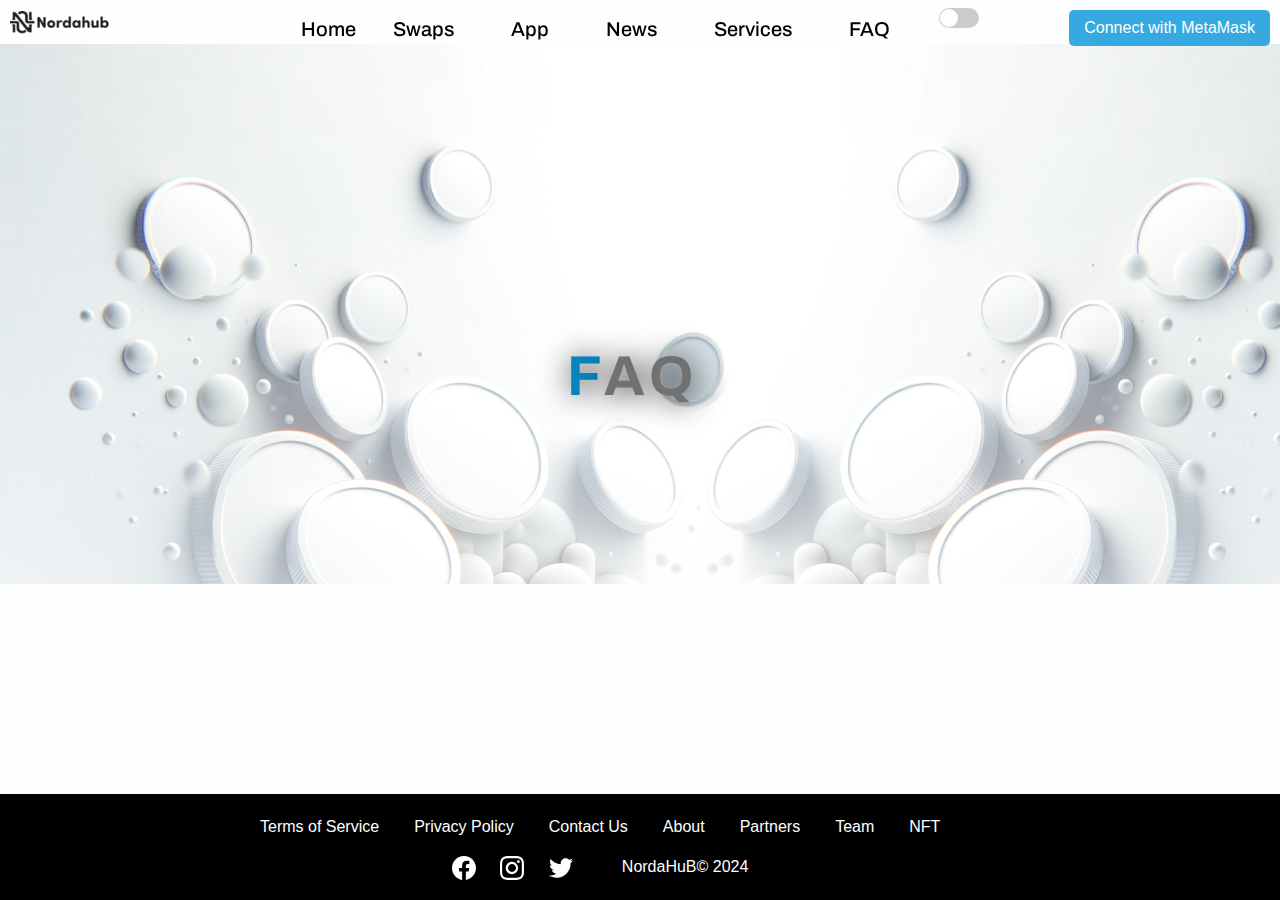
==== FAQ.html @ b65521ea "Add files via upload" ====
<!DOCTYPE html>
<html lang="la">

<head>
  <meta charset="utf-8">
  <meta name="viewport" content="width=device-width,initial-scale=1">
  <meta name="generator" content="RSD 5.0.3541">
  <title>Index</title>
  <link rel="stylesheet" href="css/foundation.min.css">
  <link rel="stylesheet" href="css/wireframe-theme.min.css">
  <script>document.createElement( "picture" );</script>
  <script class="picturefill" async="async" src="js/picturefill.min.js"></script>
  <link rel="stylesheet" href="css/main.css">
  <link rel="stylesheet" href="https://fonts.googleapis.com/css?family=Archivo:400,500,b%7CRoboto">
  <link rel="stylesheet" href="main.css">
  <script defer src="DRKM.js"></script>
</head>

<body class="no-js">  
  <div class="metamask-login">
        
    <div class="metamask-login-container">
      <button class="metamask-login-button" id="connectMetaMaskBtn">Connect with MetaMask</button>
    </div></div>

  <div class="container logo">
    <div class="logo">
      <a href="#" target="_blank"><img src="images\jobb_1.png" alt=""></a>
  </div></div>
  <div class="container responsive-menu">
    <div class="container title-bar" data-responsive-toggle="realeutatemenu"><span class="glyph font-icon-menu button" data-responsive-menu="nav-menu" data-toggle=""><i class="coffeecup-icons-menu7"></i></span></div>
    <div class="container top-bar" id="realeutatemenu">
        <ul class="list-container menu dropdown">
          <li class="list-item-container menuitem">
            <a class="link-text menu-link smooth-scroll" href="index.html">Home</a>
          </li>
          <li class="list-item-container menuitem">
            <a class="link-text menu-link smooth-scroll" href="swaps.html">Swaps</a>
          </li>
          <li class="list-item-container menuitem">
            <a class="link-text menu-link" href="app.html">App</a>
          </li>
          <li class="list-item-container menuitem">
            <a class="link-text menu-link smooth-scroll" href="News.html" title="">News</a>
          </li>
          <li class="list-item-container menuitem">
            <a class="link-text menu-link smooth-scroll" href="services.html">Services</a>
          <li class="list-item-container menuitem">
            <a class="link-text menu-link smooth-scroll" href="FAQ.html">FAQ</a>
          <li>
            <!-- Add a button to toggle dark mode -->
            <input type="checkbox" id="darkModeToggle" class="dark-mode-toggle">
            <label for="darkModeToggle" class="switch-label"></label>
          
          </ul>
      </div>
    </div>
  </div>
<div class="container header-region">
  <div class="container highlighted-heading">
    <div class="rule">
      <hr>
    </div>
    <h1 class="main-heading" id="book-heading"><span class="heading-text-1"><span class="heading-text-4"><span class="heading-text-4" id="heading-text-1"><span class="heading-text-2">F<span class="heading-text-5">AQ&nbsp;</span></span><div>

    </div>
  </div>
<div></div></div>








</div>
<footer>
  <div class="container footer-content">
    <div class="social-links">
    <div class="container privpol">
    <ul>
      <li><a href="#">Terms of Service</a></li>
      <li><a href="#">Privacy Policy</a></li>
      <li><a href="#">Contact Us</a></li>
      <li><a href="">About</a></li>
      <li><a href="">Partners</a></li>
      <li><a href="">Team</a></li>
      <li><a href="">NFT</a></li>
    </ul>
    </div>
  <div class="container footer-copyright">
    <div class="footer-copyright-text">
      <a href="#" target="_blank"><img src="images\social-facebook-icon.svg" alt=""></a>
      <a href="#" target="_blank"><img src="images\social-instagram-icon.svg" alt=""></a>
      <a href="#" target="_blank"><img src="images/social-twitter-icon.svg" alt=""></a>
      <a href="#" target="_blank"><img src="telegram-icon.png" alt=""></a>
      <span>NordaHuB</span><span class="no-wrap">© 2024</span>
    </div></div>
</footer>

</body>
</html>

<script src="js/jquery.min.js"></script>
<script src="js/outofview.js"></script>
<script src="js/what-input.min.js"></script>
<script src="js/foundation.min.js"></script>
<script>$(document).foundation();</script>
<script src="https://cdn.jsdelivr.net/npm/web3@1.3.6/dist/web3.min.js"></script>
<script>
$(function() {
  $('a[href*="#"]:not([href="#"])').click(function() {
      if (location.pathname.replace(/^\//,'') == this.pathname.replace(/^\//,'') && location.hostname == this.hostname) {
          var target = $(this.hash);
          target = target.length ? target : $('[name=' + this.hash.slice(1) +']');
          if (target.length) {
              $('html,body').animate({
                  scrollTop: target.offset().top
              }, 1000);
              return false;
          }
      }
  });
});
</script>
</body>

</html>
---- css/wireframe-theme.min.css ----
blockquote,body,button,dd,div,dl,dt,form,h1,h2,h3,h4,h5,h6,input,li,ol,p,pre,select,td,textarea,th,ul{font-family:'Helvetica Neue',Helvetica,Arial,sans-serif}body{border:none;max-width:none;margin:0 auto;position:relative;min-height:100vh}.row{border:none}.container,.container-fluid,.form-container,.link-container,.subgrid,[class*=callout]{min-width:10px}.link-container,label.label-container{display:block}li.list-item-link{width:auto;max-width:none;min-width:0;min-height:0;background-color:transparent}.responsive-picture{width:100%;overflow:hidden;max-width:200px;display:block}.responsive-picture picture{max-width:none;display:block;line-height:0}.responsive-picture img{width:100%;height:100%}.placeholder-hero{background-color:lightgrey;text-align:left;padding:10px 0 10px 20px}h1.hero-header{color:#464646}p.hero-tagline{color:#646464;font-style:normal;padding:0}.social-media{display:block}.social-media *{font-family:coffeecup-font-icons!important;color:#444;background-color:transparent}.social-media li{display:inline;padding:2px}.social-element{display:inline-block;text-align:center}.social-element a.social-label{text-align:center;font-family:Georgia,Times,'Times New Roman',serif;display:block}a.social-image{background-color:#525252;border-radius:3px;max-width:32px;display:inline-block}a.social-image img{margin:0 auto;display:block;width:100%;height:100%}span.text-element{display:block;line-height:1.2;font-size:.875em}a.glyph,span.glyph{display:block;text-decoration:none}a.glyph i,span.glyph i{line-height:1}.image-for-button{height:auto;overflow:hidden;width:100%;max-width:24px;display:inline-block;vertical-align:inherit}.image-for-button picture{max-width:none;height:auto;display:block;line-height:0}.image-for-button img{width:100%;height:100%}button.button-glyph,button.button-image{font-family:'Helvetica Neue',Helvetica,Arial,sans-serif}a.glyph-for-button,span.glyph-for-button{font-size:22px;text-decoration:none}a.glyph-for-button i,span.glyph-for-button i{line-height:1}a[class*=link-button] .image-for-button{vertical-align:middle}button[data-coffeebuilder-button][data-disabled]{opacity:.25;cursor:not-allowed}.responsive-video{position:relative;padding-bottom:56.25%;height:0;overflow:hidden;max-width:100%}.responsive-video.square{padding-bottom:120%;max-width:initial}.responsive-video embed,.responsive-video iframe,.responsive-video object{position:absolute;top:0;left:0;width:100%;height:100%}video{width:50%;background-color:#000}audio{display:inline-block;-webkit-box-sizing:border-box;box-sizing:border-box;background-color:transparent;padding:0 20px 30px;height:95px;width:50%;margin:10px}.responsive-map{position:relative;overflow:hidden;max-width:100%;width:100%;height:350px;min-height:50px;background-color:#dcdcdc}.responsive-map embed,.responsive-map iframe,.responsive-map object{position:absolute;top:0;left:0;width:100%;height:100%}a{-webkit-transition-delay:0s;transition-delay:0s;-webkit-transition-timing-function:ease;transition-timing-function:ease;-webkit-transition-duration:0s;transition-duration:0s;-webkit-transition-property:all;transition-property:all}a.link-image-1-1,a.link-image-1-2,a.link-image-2-1,a.link-image-3-2,a.link-image-4-3{display:block;max-width:200px}a.link-image-1-1 img,a.link-image-1-2 img,a.link-image-2-1 img,a.link-image-3-2 img,a.link-image-4-3 img{max-width:200px;width:100%;height:100%}.rule{padding:5px 0;width:100%;margin:7px 0}.rule hr{margin:0;padding:0;border:none;border-top:1px solid #ddd;width:100%;max-width:none}code{font-family:Consolas,monaco,monospace}form.paypal-button,form.paypal-image{display:inline-block;padding:0;overflow:hidden}form.paypal-button button{padding:.85em 1em;color:inherit;cursor:inherit;display:block;margin:0;width:100%;height:100%}form.paypal-image input[type=image]{width:100%;margin:0}.bg-full-screen-container{position:fixed;top:0;right:0;bottom:0;left:0;z-index:-100;overflow:hidden}video.full-screen-video{position:absolute;top:0;right:0;bottom:0;left:0;z-index:-100;width:100%;height:100%;background-color:transparent;object-fit:cover}.bg-content-size-container{position:relative;display:block;overflow:hidden;margin:0;min-height:100px;width:100%}video.content-size-video{position:absolute;top:0;right:0;bottom:0;left:0;z-index:-1;width:100%;height:100%;background-color:transparent;object-fit:cover}.button.dropdown{border-top-style:none;border-top-color:inherit}.button.dropdown::after{border-color:transparent;border-top-color:inherit}.button.dropdown.hollow.alert::after,.button.dropdown.hollow.primary::after,.button.dropdown.hollow.secondary::after,.button.dropdown.hollow.success::after,.button.dropdown.hollow.warning::after,.button.dropdown.hollow::after{border-top-color:inherit}.accordion-menu .is-accordion-submenu-parent:not(.has-submenu-toggle)>a::after,.submenu-toggle::after{border-color:transparent;border-top-color:inherit}.drilldown .is-drilldown-submenu-parent>a::after,.drilldown.align-left .is-drilldown-submenu-parent>a::after{border-color:transparent;border-left-color:inherit}.drilldown .js-drilldown-back>a::before,.drilldown.align-right .is-drilldown-submenu-parent>a::after{border-color:transparent;border-right-color:inherit}.dropdown.menu>li.is-dropdown-submenu-parent>a::after{border-color:transparent;border-top-color:inherit}.dropdown.menu.vertical>li.opens-left>a::after{border-color:transparent;border-right-color:inherit}.dropdown.menu.vertical>li.opens-right>a::after{border-color:transparent;border-left-color:inherit}.dropdown.menu.medium-horizontal>li.is-dropdown-submenu-parent>a::after{border-color:transparent;border-top-color:inherit}.dropdown.menu.medium-vertical>li.opens-left>a::after{border-color:transparent;border-right-color:inherit}.dropdown.menu.medium-vertical>li.opens-right>a::after{border-color:transparent;border-left-color:inherit}.dropdown.menu.large-horizontal>li.is-dropdown-submenu-parent>a::after{border-color:transparent;border-top-color:inherit}.dropdown.menu.large-vertical>li.opens-left>a::after{border-color:transparent;border-right-color:inherit}.dropdown.menu.large-vertical>li.opens-right>a::after{border-color:transparent;border-left-color:inherit}.is-dropdown-submenu .is-dropdown-submenu-parent.opens-left>a::after{border-color:transparent;border-right-color:inherit}.is-dropdown-submenu .is-dropdown-submenu-parent.opens-right>a::after{border-color:transparent;border-left-color:inherit}.tooltip.bottom::before{border-color:transparent;border-bottom-color:inherit}.tooltip.top::before{border-color:transparent;border-top-color:inherit}.tooltip.left::before{border-color:transparent;border-left-color:inherit}.tooltip.right::before{border-color:transparent;border-right-color:inherit}textarea{resize:none}input[type=range]{display:block;width:100%;margin:0 0 1rem;height:2.4375rem}.label-container span.text-element{display:inline-block;font-size:1em}.container.sd-four-cols,.container.sd-three-cols,.container.sd-two-cols{display:grid;max-width:75rem;padding-right:.625rem;padding-left:.625rem;margin-right:auto;margin-left:auto}@media screen and (min-width:40rem){.container.sd-four-cols,.container.sd-three-cols,.container.sd-two-cols{padding-right:.9375rem;padding-left:.9375rem;grid-column-gap:1.875rem}.container.sd-two-cols{grid-template-columns:1fr 1fr}.container.sd-three-cols{grid-template-columns:1fr 1fr 1fr}.container.sd-four-cols{grid-template-columns:1fr 1fr;grid-template-rows:auto auto}}@media screen and (min-width:64rem){.container.sd-four-cols{grid-template-columns:1fr 1fr 1fr 1fr}}
---- css/main.css ----
/* Text Elements */

h1 {
  color: #000;
  text-align: center;
  font-weight: 700;
  font-family: 'Archivo', sans-serif;
}

h1.main-heading {
  color: #ffc680;
  text-transform: uppercase;
  text-shadow: #151515 2px 2px 30px;
  letter-spacing: 5px;
  font-variant: normal;
  font-size: 2.5rem;
}

h1#book-heading {
  font-size: 8vw;
}

h1 span.heading-text-1 {
  color: #070707e7;
}

h1 span.heading-text-2 {
  color: #0584be;
}

h1 span.heading-text-4 {
  color: #00c3ff;
}

h1 span.heading-text-5 {
  color: #727171;
  border: #000;
  border-radius: 35px;
}


h1 span.heading-text-7 {
  color: #eaeaea;
}

h1 span.heading-text-8 {
  color: #00c3ff;
}

h2.info-title {
  color: #000000;
  text-align: center;
  font-weight: 7000;
  font-size: 30px;
  font-family: 'Archivo', sans-serif;
  
}

h2.offer-heading {
  color: #eaeaea;
  text-align: center;
  font-weight: 700;
  font-size: 36px;
  font-family: 'Archivo', sans-serif;
}

.heading-text-7 {
  display: inline-block;
  text-align: center;
  font-weight: 900;
  font-size: 45px;
  margin: 0;
  padding: 0;
  color: var(--text-color);
  --text-color: #000000; /* Default text color */
  font-family: 'Archivo', sans-serif;
}

h2.info-title.quote-heading {
  padding-top: 3rem;
  padding-bottom: 3rem;
}

h2 span.heading-text-3 {
  color: #000000;
  font-weight: 700;
  font-family: 'Archivo', sans-serif;
  max-width: 650px;
  
}
h2 span.headunderinfo {
  margin-right: auto;
  text-align: middle;
  margin-left: auto;
  align-items: center;
  font-weight: 700;
  max-width: 650px;
  color: #000000;
  font-size: 16px;
  
}
h2 span.heading-text-6 {
  color: #000000;
  font-size:  26px;
  font-weight: 600px;
}

h2.payment-heading {
  text-align: center;
  font-family: 'Archivo', sans-serif;
}

h2 span.heading-text-9 {
  color: #000000;
}

h2 span.heading-text-10 {
  color: #00c3ff;
}

h2 span.heading-text-1337 {
  color: #000000;
  font-size: 32px;
  font-weight: 700;
}


h4.benefit-type {
  padding-bottom: .3125rem;
  color: #000000;
  text-align: center;
  font-weight: 300;
  font-variant: normal;
  font-size: 26px;
  font-family: 'Archivo', sans-serif;
}


h4 {
  font-size: 25px;
}

h5 {
  color: #fff;
  text-align: center;
  font-family: 'Roboto', sans-serif;
}

h5.citation {
  color: #3cd397;
  text-align: center;
  font-size: 1.25rem;
  font-family: 'Archivo', sans-serif;
}

p.paragraph {
  color: #adadad;
  text-align: center;
  font-weight: 700px;
  font-size: 20px;
  font-family: 'Archivo', sans-serif;
}

p.paragraph.benefit-paragraph {
  color: #adadad;
  font-size: 1.58rem;
}

p.paragraph.dark-parargraph {
  margin-bottom: 1.25rem;
  color: #575757;
}

p.paragraph.intro-highlighted-paragraph {
  margin-top: 1rem;
  margin-bottom: 0;
  padding-bottom: 0;
  color: #000000;
}

p.paragraph.services-paragraph {
  margin-right: auto;
  margin-left: auto;
  max-width: 800px;
  color: #000000;
}

p.paragraph.payment-p {
  max-width: 1200px;
  color: #67686c;
}

span.text-element.quote {
  padding-top: .3125rem;
  color: #3cd397;
  text-align: center;
  font-weight: 700;
  font-size: 2.065rem;
  font-family: Garamond, Baskerville, 'Baskerville Old Face', 'Hoefler Text', 'Times New Roman', serif;
}

a.link-text.menu-link {
  color: #000000;
  font-weight: 500;
  font-size: 20px;
  font-family: 'Archivo', sans-serif;
  margin-right: 5px;
  
}

a.link-text.text-link {
  display: block;
  margin-right: auto;
  margin-left: auto;
  color: #3cd397;
  text-align: center;
  font-weight: 300;
  font-family: 'Archivo', sans-serif;
}

a.link-text.text-link-1 {
  color: #eaeaea;
  font-family: 'Archivo', sans-serif;
  align-items:  left;
}

a.link-text.menu-link:hover {
  color: #086cca;
  font-size: 20px;
}


.logo {
  max-width: 100px; /* Adjust the maximum width of your logo */
}

/* Interaction Elements */

a.link-button.appointment-button {
  display: block;
  margin-top: 20px;
  margin-right: auto;
  margin-left: auto;
  padding: 15px;
  max-width: 250px;
  border: .0625rem solid #000000;
  border-radius: 5px;
  background-color: #007bff;
  color: #fff;
  text-align: center;
  font-weight: 700;
  font-size: 17px;
}

a.link-button {
  font-family: 'Archivo', sans-serif;
}
a.link-button.hero-button1 {
  display: block;
  margin-top: 20px;
  margin-right: auto;
  margin-left: auto;
  padding: 16px;
  max-width: 250px;
  width: 100%;
  border: 0 solid #0584be;
  border-radius: 5px;
  background-color: #0584be;
  color: #fff;
  text-align: center;
  text-transform: uppercase;
  letter-spacing: 1px;
  font-weight: 700;
  font-size: 16px;
}

a.link-button.hero-button {
  display: block;
  margin-top: 20px;
  margin-right: auto;
  margin-left: auto;
  padding: 16px;
  max-width: 250px;
  width: 100%;
  border: 0 solid #0584be;
  border-radius: 5px;
  background-color: #0584be;
  color: #fff;
  text-align: center;
  text-transform: uppercase;
  letter-spacing: 1px;
  font-weight: 700;
  font-size: 16px;
}

a.link-button.appointment-button:hover {
  border-color: #000000;
  background-color: #000000;
}

a.link-button.hero-button:hover {
  border-color: #000000;
  background-color: #000000;
}
a.link-button.hero-button1:hover {
  border-color: #000000;
  background-color: #000000;
}
/* Layout Elements */

body.dark-body {
  background-color: #151515;
}

.container.title-bar {
  display: block;
  margin-right: auto;
  margin-left: auto;
  background-color: transparent;
}

.container#realeutatemenu {
  display: none;
}

.container.top-bar-left {
  float: left;

  -webkit-box-flex: 1;
  -webkit-flex: auto;
     -moz-box-flex: 1;
      -ms-flex: auto;
          flex: auto;
}

.container.responsive-menu {
  position: fixed;
  top: 0;
  right: 0;
  left: 0;
  display: -webkit-box;
  display: -webkit-flex;
  display:    -moz-box;
  display: -ms-flexbox;
  display:         flex;
  -webkit-flex-direction: column;
      -ms-flex-direction: column;
          flex-direction: column;
  -ms-flex-pack: end;
  -ms-flex-align: end;
  background: transparent;

  -webkit-box-orient: vertical;
  -webkit-box-direction: normal;
     -moz-box-orient: vertical;
     -moz-box-direction: normal;
  -webkit-box-pack: end;
  -webkit-justify-content: flex-end;
     -moz-box-pack: end;
          justify-content: flex-end;
  -webkit-box-align: end;
  -webkit-align-items: flex-end;
     -moz-box-align: end;
          align-items: flex-end;
}

.container.top-bar {
  margin-right: auto;
  margin-left: auto;
  background-color: transparent;
}

.container.hidden-column {
  display: none;
  margin-top: 1.25rem;
  padding-top: 1.25rem;
  padding-bottom: 1.25rem;
  border-radius: 10px;
  background-color: #fff;
}

.container.discount-container {
  margin-right: auto;
  margin-left: auto;
  padding: 50px 20px 50px 30px;
  max-width: 800px;
  background-color: rgba(2, 2, 2, .66);
}

.container.FNX {
  display: -webkit-box;
  display: -webkit-flex;
  display:    -moz-box;
  display: -ms-flexbox;
  display:         flex;
  -webkit-flex-direction: column;
      -ms-flex-direction: column;
          flex-direction: column;
  -ms-flex-pack: center;
  -ms-flex-align: stretch;
  min-height: 80vh;
  background-color: #000;
  background-image: -webkit-linear-gradient(bottom, rgba(21, 21, 21, 1) 0%, rgba(29, 30, 33, 0) 100%), url('../images/FNX.jpg');
  background-image:    -moz-linear-gradient(bottom, rgba(21, 21, 21, 1) 0%, rgba(29, 30, 33, 0) 100%), url('../images/FNX.jpg');
  background-image:      -o-linear-gradient(bottom, rgba(21, 21, 21, 1) 0%, rgba(29, 30, 33, 0) 100%), url('../images/FNX.jpg');
  background-image:         linear-gradient(0deg, rgba(21, 21, 21, 1) 0%, rgba(29, 30, 33, 0) 100%), url('../images/FNX.jpg');
  background-attachment: scroll, fixed;
  background-position: left top, center center;
  background-clip: border-box, border-box;
  background-origin: padding-box, padding-box;
  background-size: auto auto, cover;
  background-repeat: no-repeat, no-repeat;

  background-blend-mode: normal, normal;
  -webkit-box-orient: vertical;
  -webkit-box-direction: normal;
     -moz-box-orient: vertical;
     -moz-box-direction: normal;
  -webkit-box-align: stretch;
  -webkit-align-items: stretch;
     -moz-box-align: stretch;
          align-items: stretch;
  -webkit-box-pack: center;
  -webkit-justify-content: center;
     -moz-box-pack: center;
          justify-content: center;
}
.container.header-region {
  display: -webkit-box;
  display: -webkit-flex;
  display:    -moz-box;
  display: -ms-flexbox;
  display:         flex;
  -webkit-flex-direction: column;
      -ms-flex-direction: column;
          flex-direction: column;
  -ms-flex-pack: center;
  -ms-flex-align: stretch;
  min-height: 60vh;
  max-height: 60vh;
  background-color: #ffffff;
  background-image: -webkit-linear-gradient(bottom, rgb(255, 255, 255) 0%, rgba(29, 30, 33, 0) 100%), url('../images/Backkghround.jpg');
  background-image:    -moz-linear-gradient(bottom, rgb(255, 255, 255) 0%, rgba(29, 30, 33, 0) 100%), url('../images/Backkghround.jpg');
  background-image:      -o-linear-gradient(bottom, rgb(255, 255, 255) 0%, rgba(29, 30, 33, 0) 100%), url('../images/Backkghround.jpg');
  background-image:         linear-gradient(0deg, rgb(255, 255, 255) 0%, rgba(29, 30, 33, 0) 100%), url('../images/Backkghround.jpg');
  background-attachment: fixed;
  background-position: left top, center center;
  background-clip: border-box, border-box;
  background-origin: padding-box, padding-box;
  background-size: auto auto, cover;
  background-repeat: no-repeat, no-repeat;
}

.container.book-offer {
  padding-top: 90px;
  padding-bottom: 90px;
  max-width: none;
  background-color: #ffffff;
  background-image: url('');
  background-attachment: scroll;
  background-position: center center;
  background-clip: border-box;
  background-origin: padding-box;
  background-size: cover;
  background-repeat: no-repeat;
  opacity: .98;
  border-bottom: 2px solid #ccc;
  background-blend-mode: normal;
}

.container.info {
  margin-top: -20px;
  margin-bottom: 120px;
}

.container.secondary {
  margin: 90px auto;
}

.container.spotlight {

  display: -webkit-box;
  display: -webkit-flex;
  display:    -moz-box;
  display: -ms-flexbox;
  display:         flex;
  -webkit-flex-direction: row;
      -ms-flex-direction: row;
          flex-direction: row;
  -ms-flex-pack: center;
  -ms-flex-align: center;
  margin-bottom: 0px;

  -webkit-box-orient: horizontal;
  -webkit-box-direction: normal;
     -moz-box-orient: horizontal;
     -moz-box-direction: normal;
  -webkit-flex-wrap: wrap;
      -ms-flex-wrap: wrap;
          flex-wrap: wrap;
  -webkit-box-pack: center;
  -webkit-justify-content: center;
     -moz-box-pack: center;
          justify-content: center;
  -webkit-box-align: center;
  -webkit-align-items: center;
     -moz-box-align: center;
          align-items: center;
}

.container.spot {
  margin: 20px auto;
  padding-right: 0;
  padding-left: 0;
  width: 90%;
}

.container.blog {
  border-bottom: 2px solid #ccc;
  display: -webkit-box;
  display: -webkit-flex;
  display:    -moz-box;
  display: -ms-flexbox;
  display:         flex;
  -webkit-flex-direction: column;
      -ms-flex-direction: column;
          flex-direction: column;
  -ms-flex-align: center;
  padding-top: 30px;
  padding-bottom: 40px;
  background-color: transparent;

  -webkit-box-orient: vertical;
  -webkit-box-direction: normal;
     -moz-box-orient: vertical;
     -moz-box-direction: normal;
  -webkit-box-align: center;
  -webkit-align-items: center;
     -moz-box-align: center;
          align-items: center;
          
}


.container.quotes-section {
  margin-top: 0x;
  margin-bottom: 0px;
}

.container.quote-cards-holder {
  display: -webkit-box;
  display: -webkit-flex;
  display:    -moz-box;
  display: -ms-flexbox;
  display:         flex;
  -webkit-flex-direction: column;
      -ms-flex-direction: column;
          flex-direction: column;
  -ms-flex-align: center;
  margin-bottom: 20px;

  -webkit-box-orient: vertical;
  -webkit-box-direction: normal;
     -moz-box-orient: vertical;
     -moz-box-direction: normal;
  -webkit-box-align: center;
  -webkit-align-items: center;
     -moz-box-align: center;
          align-items: center;
}

.container.quote-card {
  margin: 20px 16px;
  padding: 10px 20px 0;
  max-width: 400px;
  border-radius: 5px;
  background-color: #e9e9e9;
  box-shadow: rgba(0, 0, 0, .5) 5px 5px 10px 0;
}

.container.highlighted-heading {
  display: -webkit-box;
  display: -webkit-flex;
  display:    -moz-box;
  display: -ms-flexbox;
  display:         flex;
  -webkit-flex-direction: column;
      -ms-flex-direction: column;
          flex-direction: column;
  -ms-flex-pack: center;
  -ms-flex-align: center;
  margin: 2rem auto;
  padding: 1rem;
  min-height: 600px;
  max-width: 1000px;
  background-color: transparent;

  -webkit-box-orient: vertical;
  -webkit-box-direction: normal;
     -moz-box-orient: vertical;
     -moz-box-direction: normal;
  -webkit-flex-wrap: wrap;
      -ms-flex-wrap: wrap;
          flex-wrap: wrap;
  -webkit-box-pack: center;
  -webkit-justify-content: center;
     -moz-box-pack: center;
          justify-content: center;
  -webkit-box-align: center;
  -webkit-align-items: center;
     -moz-box-align: center;
          align-items: center;
  -webkit-align-content: center;
  -ms-flex-line-pack: center;
          align-content: center;
}

.container.large-container {
  margin-right: auto;
  margin-left: auto;
  padding-top: 2.5rem;
  padding-bottom: 4.375rem;
  max-width: 50rem;
}

.container.highlighted.large-container {
  margin-top: 2.5rem;
  margin-bottom: 4.375rem;
  padding-top: 3.125rem;
  padding-bottom: 1.875rem;
  max-width: 2000px;
  background-color: transparent;
}

.container.highlighted {
  margin: 70px auto;
  max-width: 400px;
  background-color: rgba(9, 8, 8, .47);
}

.container.header-image-holder {
  display: -webkit-box;
  display: -webkit-flex;
  display:    -moz-box;
  display: -ms-flexbox;
  display:         flex;
  -webkit-flex-direction: column;
      -ms-flex-direction: column;
          flex-direction: column;
  -ms-flex-pack: center;
  -ms-flex-align: center;
  padding-top: 50px;
  padding-bottom: 50px;
  min-height: 100%;
  background-image: none;
  background-attachment: scroll;
  background-position: left top;
  background-clip: border-box;
  background-origin: padding-box;
  background-size: 0 0;
  background-repeat: no-repeat;

  background-blend-mode: normal;
  -webkit-box-align: center;
  -webkit-align-items: center;
     -moz-box-align: center;
          align-items: center;
  -webkit-box-pack: center;
  -webkit-justify-content: center;
     -moz-box-pack: center;
          justify-content: center;
  -webkit-box-orient: vertical;
  -webkit-box-direction: normal;
     -moz-box-orient: vertical;
     -moz-box-direction: normal;
}

.container.hero-section-services {
  display: -webkit-box;
  display: -webkit-flex;
  display:    -moz-box;
  display: -ms-flexbox;
  display:         flex;
  -webkit-flex-direction: column;
      -ms-flex-direction: column;
          flex-direction: column;
  -ms-flex-pack: center;
  -ms-flex-align: stretch;
  min-height: 100vh;
  background-color: #000;
  background-image: -webkit-linear-gradient(bottom, rgba(21, 21, 21, 1) 0%, rgba(29, 30, 33, 0) 100%), url('../images\quiz_banner.png');
  background-image:    -moz-linear-gradient(bottom, rgba(21, 21, 21, 1) 0%, rgba(29, 30, 33, 0) 100%), url('../images\quiz_banner.png');
  background-image:      -o-linear-gradient(bottom, rgba(21, 21, 21, 1) 0%, rgba(29, 30, 33, 0) 100%), url('../images\quiz_banner.png');
  background-image:         linear-gradient(0deg, rgba(21, 21, 21, 1) 0%, rgba(29, 30, 33, 0) 100%), url('../images\quiz_banner.png');
  background-attachment: scroll, fixed;
  background-position: left top, center center;
  background-clip: border-box, border-box;
  background-origin: padding-box, padding-box;
  background-size: auto auto, cover;
  background-repeat: no-repeat, no-repeat;

  background-blend-mode: normal, normal;
  -webkit-box-orient: vertical;
  -webkit-box-direction: normal;
     -moz-box-orient: vertical;
     -moz-box-direction: normal;
  -webkit-box-align: stretch;
  -webkit-align-items: stretch;
     -moz-box-align: stretch;
          align-items: stretch;
  -webkit-box-pack: center;
  -webkit-justify-content: center;
     -moz-box-pack: center;
          justify-content: center;
}


ul.list-container.dropdown.menu {
  -ms-flex-pack: center;
  background-color: transparent;

  -webkit-flex-wrap: wrap;
      -ms-flex-wrap: wrap;
          flex-wrap: wrap;
  -webkit-box-pack: center;
  -webkit-justify-content: center;
     -moz-box-pack: center;
          justify-content: center;
}

div.responsive-picture.news-images {
  margin-right: auto;
  margin-left: auto;
  max-width: none;
  border-width: 0;
  border-style: solid;
  border-radius: 8px;
  background-image: none;
  background-attachment: scroll;
  background-position: left top;
  background-clip: border-box;
  background-origin: padding-box;
  background-size: 0 0;
  background-repeat: no-repeat;

  background-blend-mode: normal;
}

span.glyph.font-icon-menu {
  display: inline-block;
  clear: right;
  margin-right: 1%;
  color: #fff;
  vertical-align: middle;
  font-size: 1.5625rem;
  line-height: 0;
}

.rule hr {
  border-top-width: .125rem;
  border-top-color: #fefefe;
}

.rule {
  margin-top: 0;
  margin-right: auto;
  margin-left: auto;
  padding-top: 0;
  padding-bottom: 0;
  width: 40%;
}

span.glyph.button.font-icon-menu {
  margin-bottom: 0;
  padding: 0;
  background-color: transparent;
}

span.glyph.font-icon-image {
  border-color: #3cd397;
  color: #3cd397;
  text-align: center;
  font-size: 30px;
}

span.glyph.button.font-icon-menu:hover {
  color: #5cf000;
}

@media screen and (min-width: 40rem) {
  /* Text Elements */

  h1#book-heading {
    font-size: 3.5rem;
  }

  h2.payment-heading {
    font-size: 1.625rem;
  }

 


  h4.benefit-type {
    font-size: 20px;
  }

  p.paragraph.benefit-paragraph {
    font-size: 18px;
    line-height: 1;
  }

  /* Layout Elements */

  .container.title-bar {
    display: none;
  }

  .container#realeutatemenu {
    display: -webkit-box;
    display: -webkit-flex;
    display:    -moz-box;
    display: -ms-flexbox;
    display:         top left;
  }

  .container.top-bar-left {
    padding-top: 0;
  }

  .container.top-bar {
    background-color: transparent;
  }

  .container.book-offer {
    background-attachment: fixed, fixed;
    background-position: center top, center top;
    background-clip: border-box, border-box;
    background-origin: padding-box, padding-box;
    background-size: cover, cover;
    background-repeat: no-repeat, no-repeat;
  }

  .container.spotlight {
    -webkit-flex-direction: row;
        -ms-flex-direction: row;
            flex-direction: row;
    -ms-flex-pack: distribute;

    -webkit-box-orient: horizontal;
    -webkit-box-direction: normal;
       -moz-box-orient: horizontal;
       -moz-box-direction: normal;
    -webkit-flex-wrap: wrap;
        -ms-flex-wrap: wrap;
            flex-wrap: wrap;
    -webkit-justify-content: space-around;
            justify-content: space-around;
  }

  .container.spot {
    padding-right: 10px;
    padding-left: 10px;
    width: 50%;
  }

  .container.blog {
    -webkit-flex-direction: row;
        -ms-flex-direction: row;
            flex-direction: row;
    -ms-flex-pack: distribute;
    padding-bottom: 40px;

    -webkit-box-orient: horizontal;
    -webkit-box-direction: normal;
       -moz-box-orient: horizontal;
       -moz-box-direction: normal;
    -webkit-justify-content: space-around;
            justify-content: space-around;
  }

  .container.quote-cards-holder {
    -webkit-flex-direction: row;
        -ms-flex-direction: row;
            flex-direction: row;
    -ms-flex-pack: center;

    -webkit-box-orient: horizontal;
    -webkit-box-direction: normal;
       -moz-box-orient: horizontal;
       -moz-box-direction: normal;
    -webkit-box-pack: center;
    -webkit-justify-content: center;
       -moz-box-pack: center;
            justify-content: center;
    -webkit-flex-wrap: wrap;
        -ms-flex-wrap: wrap;
            flex-wrap: wrap;
  }

  .container.quote-card {
    display: block;
    -ms-flex-pack: start;
    -ms-flex-align: start;
    margin-top: 20px;
    margin-bottom: 20px;
    width: 50%;

    -webkit-box-pack: start;
    -webkit-justify-content: flex-start;
       -moz-box-pack: start;
            justify-content: flex-start;
    -webkit-box-align: start;
    -webkit-align-items: flex-start;
       -moz-box-align: start;
            align-items: flex-start;
  }

  .container.header-region {
    background-color: #000;
  }

  .container.header-image-holder {
    padding-bottom: 50px;
    background-position: center top;
  }

  .container.hero-section-services {
    background-color: #000;
  }

  ul.list-container.dropdown.menu {
    background-color: transparent;
  }
}

@media screen and (min-width: 64rem) {
  /* Text Elements */



  h4.benefit-type {
    font-size: 22px;
  }


  p.paragraph.benefit-paragraph {
    font-size: 18px;
    line-height: 1;
  }

  /* Interaction Elements */

  a.link-button {
    font-family: 'Archivo', sans-serif;
  }

  a.link-button.appointment-button {
    border-color: #007bff;
  }

  a.link-button.hero-button {
    border-color: #007bff;
  }

  /* Layout Elements */

  .container.top-bar-left {
    padding-top: 0;
  }

  .container.book-offer {
    background-color: #ffffff;
    background-image: url('../images/Backkghround.jpg');
    background-attachment: fixed;
    background-position: center center;
    background-clip: border-box;
    background-origin: padding-box;
    background-size: cover;
    background-repeat: no-repeat;

    background-blend-mode: normal;
  }
  .container.sevices {
    background-image: url('../images/FNX.jpg');

  }
  .container.spot {
    padding-right: 0;
    padding-left: 0;
    width: 25%;
  }

  .container.quote-cards-holder {
    margin-right: auto;
    margin-bottom: 20px;
    margin-left: auto;
    padding-bottom: 20px;
  }

  .container.header-region {
    background-position: center center;
  }

  .container.discount-container {
    max-width: 1000px;
  }

  .container.large-container {
    float: none;
  }

  .container.header-image-holder {
    padding-top: 50px;
    padding-bottom: 70px;
    background-position: center center;
    background-size: cover;
  }

  .container.hero-section-services {
    background-position: center center;
  }


body {
  margin: 0;
  padding: 0;
  font-family: Arial, sans-serif;
  display: flex;
  flex-direction: column;
  min-height: 100vh;
}

body {
  margin: 0;
  padding: 0;
  font-family: Arial, sans-serif;
  display: flex;
  flex-direction: column;
  min-height: 100vh;
}

footer {
  background-color: #000000;
  color: #fff;
  padding: 70px;
  margin-top: auto;
  max-width: 100%;
  width: 100%;
}

.footer-content {
  margin: 0 auto;
  align-items: center;

}

.footer-content p {
  margin: 0;
}

ul {
  list-style: none;
  padding: 0;
  display: flex;
}

ul li {
  margin-right: 20px;
}

ul li:last-child {
  margin-right: 0;
}

a {
  color: #fff;
  text-decoration: none;
}

a:hover {
  text-decoration: underline;
}

.quiz-container {
  background-color: #fff;
  padding: 20px;
  box-shadow: 0 0 10px rgba(0, 0, 0, 0.1);
  text-align: center; /* Center text within the container */
}


label {
  display: block;
  margin-bottom: 10px;
}

button {
  background-color: #4caf50;
  color: #fff;
  padding: 10px 20px;
  border: 2px solid #4caf50; /* Border color same as background */
  border-radius: 5px; /* Add rounded corners */
  cursor: pointer;
}

button:hover {
  background-color: #45a049;
  border-color: #45a049; /* Adjust border color on hover */
}

header {
  background-color: #333;
  color: #fff;
  text-align: center;
  padding: 10px;
}

article {
  max-width: 800px;
  margin: 20px auto;
  padding: 20px;
  background-color: #fff;
  box-shadow: 0 0 10px rgba(0, 0, 0, 0.1);
}

.container.spotlightnews {
  display: -webkit-box;
  display: -webkit-flex;
  display:    -moz-box;
  display: -ms-flexbox;
  display:         flex;
  -webkit-flex-direction: row;
      -ms-flex-direction: row;
          flex-direction: row;
  -ms-flex-pack: center;
  -ms-flex-align: center;
  margin-bottom: 10px;

  -webkit-box-orient: horizontal;
  -webkit-box-direction: normal;
     -moz-box-orient: horizontal;
     -moz-box-direction: normal;
  -webkit-flex-wrap: wrap;
      -ms-flex-wrap: wrap;
          flex-wrap: wrap;
  -webkit-box-pack: center;
  -webkit-justify-content: center;
     -moz-box-pack: center;
          justify-content: center;
  -webkit-box-align: center;
  -webkit-align-items: center;
     -moz-box-align: center;
          align-items: center;
}

.container.headericon{
  position: middle;
  align-items: center;
}


.list-item-container:first-child {
  margin-right: auto;
}

.space {
  margin-bottom: 150px; /* Adjust the margin as needed */
  margin-top: 150px;
}

.container.howto {
  display: flex;
  flex-direction: column;
  align-items: center;
  max-width: 1200px;
  margin: 60px auto; /* Add margin for spacing above and below the section */
}

.hdiw-card-cont {
  display: flex;
  justify-content: space-between;
  width: 100%;
}

.hdw-card {
  flex: 1;
  margin: 0 10px;
  border: 1px solid #ccc;
  padding: 10px;
  box-sizing: border-box;
  text-align: center;
}

.hdw-card img {
  max-width: 100%;
  height: auto;
}


.container.header-regionServices {
  display: -webkit-box;
  display: -webkit-flex;
  display:    -moz-box;
  display: -ms-flexbox;
  display:         flex;
  -webkit-flex-direction: column;
      -ms-flex-direction: column;
          flex-direction: column;
  -ms-flex-pack: center;
  -ms-flex-align: stretch;
  min-height: 80vh;
  max-height: 80vh;
  background-color: #ffffff;
  background-image: -webkit-linear-gradient(bottom, rgb(255, 255, 255) 0%, rgba(29, 30, 33, 0) 100%), url('../images\studio-republic-644339-unsplash-(1).jpg');
  background-image:    -moz-linear-gradient(bottom, rgb(255, 255, 255) 0%, rgba(29, 30, 33, 0) 100%), url('../images\studio-republic-644339-unsplash-(1).jpg');
  background-image:      -o-linear-gradient(bottom, rgb(255, 255, 255) 0%, rgba(29, 30, 33, 0) 100%), url('../images\studio-republic-644339-unsplash-(1).jpg');
  background-image:         linear-gradient(0deg, rgb(255, 255, 255) 0%, rgba(29, 30, 33, 0) 100%), url('../images\studio-republic-644339-unsplash-(1).jpg');
  background-attachment: fixed;
  background-position: left top, center center;
  background-clip: border-box, border-box;
  background-origin: padding-box, padding-box;
  background-size: auto auto, cover;
  background-repeat: no-repeat, no-repeat;

}
.container.container.header-regionServices {
  background-position: center center;
}

.container.infoboxindex {
  text-align: center;
}
footer {
  background-color: #000000;
  color: #fff;
  padding: 20px 0;
}

/* Center the content within the footer */
.footer-content {
  max-width: 800px;
  margin: 0 auto;
  display: flex;
  justify-content: space-between;
  align-items: flex-end; /* Corrected align-items property */
}

/* Style the social links */
.social-links a {
  margin-right: 20px;
  text-decoration: none;
  color: #fff;
}

/* Style the privacy policy section */
.privpol {
  display: flex;
}

.privpol ul {
  list-style: none;
  display: flex;
}

.privpol li {
  margin-right: 15px;
}

.privpol a {
  text-decoration: none;
  color: #fff;

}

/* Style the copyright text */
.footer-copyright-text {
  text-align: center;
}

/* Responsive styling for smaller screens */
@media screen and (max-width: 768px) {
  .footer-content {
    flex-direction: column;
    text-align: center;
  }

  .social-links {
    margin-bottom: 15px;
  }

  .privpol {
    margin-top: 15px;
  }

  .privpol ul {
    flex-wrap: wrap;
  }

  .privpol li {
    margin-right: 0;
    margin-bottom: 10px;
  }
}

/* Styles for the dark mode switch */
.dark-mode-toggle {
  /* Hide the checkbox visually */
  position: absolute;
  opacity: 0;
  width: 0;
  height: 0;
}

.switch-label {
  display: inline-block;
  width: 40px;
  height: 20px;
  background-color: #ccc;
  border-radius: 10px;
  position: relative;
  cursor: pointer;
}

.switch-label:after {
  content: '';
  display: block;
  width: 18px;
  height: 18px;
  border-radius: 50%;
  background-color: #fff;
  position: absolute;
  top: 1px;
  left: 1px;
  transition: transform 0.3s;
}

.dark-mode-toggle:checked + .switch-label {
  background-color: #fff4f4;
}

.dark-mode-toggle:checked + .switch-label:after {
  transform: translateX(20px);
}
/* Light mode styles */
body.light-mode {
  background-color: #f4f4f4;
  color: #333;
}

/* Dark mode styles */
body.dark-mode {
  background-color: #292828b5;
  color: #fff;
}

.metamask-login-container {
  display: flex;
  align-items: right;
}

.metamask-login-button {
  background-color: #36A9E0;
  color: #fff;
  border: none;
  padding: 10px 15px;
  cursor: pointer;
  border-radius: 5px;

}

.metamask-login {
  position: fixed;
  top: 10px;
  right: 10px;
}

.metamask-login-container {
  /* Add any additional styles for the container if needed */
}

.metamask-login-button {
  /* Add any additional styles for the button if needed */
}

@media (max-width: 600px) {
  /* Adjust styles for smaller screens, e.g., mobile phones */
  .metamask-login {
    top: 10px;
    right: 10px;
  }
}
.container.logo {
  display: fixed;
  align-items: center;
  padding: 10px;
}

.logo img {
  max-width: 100px; /* Adjust the maximum width of your logo */
}
.container.indexnews {
  display: flex;
  justify-content: space-around;
  flex-wrap: wrap;
  margin: 20px;
}

.container.newsandquiz {
  display: flex;
  justify-content: center;
  align-items: center;
  flex-wrap: wrap;
  gap: 20px;
  margin: 20px;
}

.container.blog-card {
  width: 350px; /* Adjust the width as needed */
  height: 600px; /* Adjust the height as needed */
  border-radius: 12px;
  overflow: hidden;
  box-shadow: 0 4px 8px rgba(0, 0, 0, 0.1);
  background-color: #fff;
  display: flex;
  flex-direction: column;
}

.responsive-picture.news-images img {
  width: 100%;
  height: 200px; /* Adjust the height as needed */
  object-fit: cover;
  border-radius: 12px 12px 0 0;
}

.card-inner {
  flex-grow: 1;
  padding: 20px;
}

.news-heading {
  font-size: 1.5rem;
  margin-bottom: 10px;
  color: #333;
}

.blog-heading {
  font-size: 1.2rem;
  margin-bottom: 15px;
  color: #555;
}

.link-button.hero-button1 {
  display: inline-block;
  padding: 8px 16px;
  font-size: 1rem;
  font-weight: bold;
  text-align: center;
  text-decoration: none;
  background-color: #007bff;
  color: #fff;
  border-radius: 4px;
  transition: background-color 0.2s;
}

.link-button.hero-button1:hover {
  background-color: #0056b3;
}

.container.indexnews {
  display: flex;
  justify-content: space-around;
  align-items: center;
  flex-wrap: wrap;
  gap: 20px;
  margin: 20px;
  border-bottom: 2px solid #ccc;
}

.container.indexnewsspot {
  text-align: center;
  background-color: #727171;
  padding: 30px;
  margin: 15px;
  border-radius: 15px;
  box-shadow: 0 0 15px rgba(0, 0, 0, 0.1);
}

}

.container.indexnewsspot:hover {
  transform: scale(1.05);
}

.container.indexnewsspot img {
  max-width: 100%;
  height: auto;
  border-radius: 12px;
  margin-bottom: 15px;
}

.payment-indexheading {
  font-size: 1.5rem;
  margin: 15px 0;
  color: #333;
}

.paragraph.newsindex {
  font-size: 1rem;
  color: #555;
  margin-bottom: 15px;
}

.indexnewsspot img {
  max-width: 100%;
  height: auto;
  border-radius: 8px;
}

.payment-indexheading {
  font-size: 24px;
  color: #333;
  margin-top: 10px;
}

.paragraph.newsindex {
  color: #555;
  margin-top: 10px;
}

.link-button.hero-button2 {
  display: inline-block;
  padding: 10px 20px;
  background-color: #0056b3;
  color: #fff;
  text-decoration: none;
  font-size: 16px;
  border-radius: 5px;
  transition: background-color 0.3s ease;
}

.link-button.hero-button2:hover {
  background-color: #000000;
}

.container.book-offer2 {
  background-color: #ffffff;
  background-image: url('../images/index2.gif');
  background-attachment: fixed;
  background-position: center center;
  background-clip: border-box;
  background-origin: padding-box;
  background-size: cover;
  background-repeat: no-repeat;
  background-blend-mode: normal;
  border-bottom: 2px solid #ccc;
}


.book-offer2 {
  background-color: #f8f8f8;
  padding: 20px;
  text-align: center;
  margin-top: 20px;
}

.discount-container2 {
  max-width: 100%;
  margin: 0 auto;
}

.offer-heading2 {
  color: #f9f3f3;
  font-size: 24px;
}

.appointment-button2 {
  display: inline-block;
  padding: 10px px;
  background-color: #007bff;
  color: #fff;
  text-decoration: none;
  font-size: 16px;
  border-radius: 5px;
  transition: background-color 0.3s ease;
}

.appointment-button2:hover {
  background-color: #000000;
}

.partners {
  display: flex;
  justify-content: space-around;
  align-items: center;
  flex-wrap: wrap;
  margin-top: 40px;
}

.partner-logo {
  width: 150px; /* Adjust the size as needed */
  height: auto;
  margin: 20px;
}

.containernewpic1 {
  text-align: center;
}

.containernewspic1 img {
  max-width: 100%;
  height: auto;
  border-radius: 8px;
  box-shadow: 0 0 10px rgba(0, 0, 0, 0.1);
}

.newscontainer {
  display: table-column;
  align-items: center;
  text-align: center;
  max-width: 800px;
  margin: 0 auto;
}

.headertextnews {
  font-size: 34px;
  font-weight: 750;
}
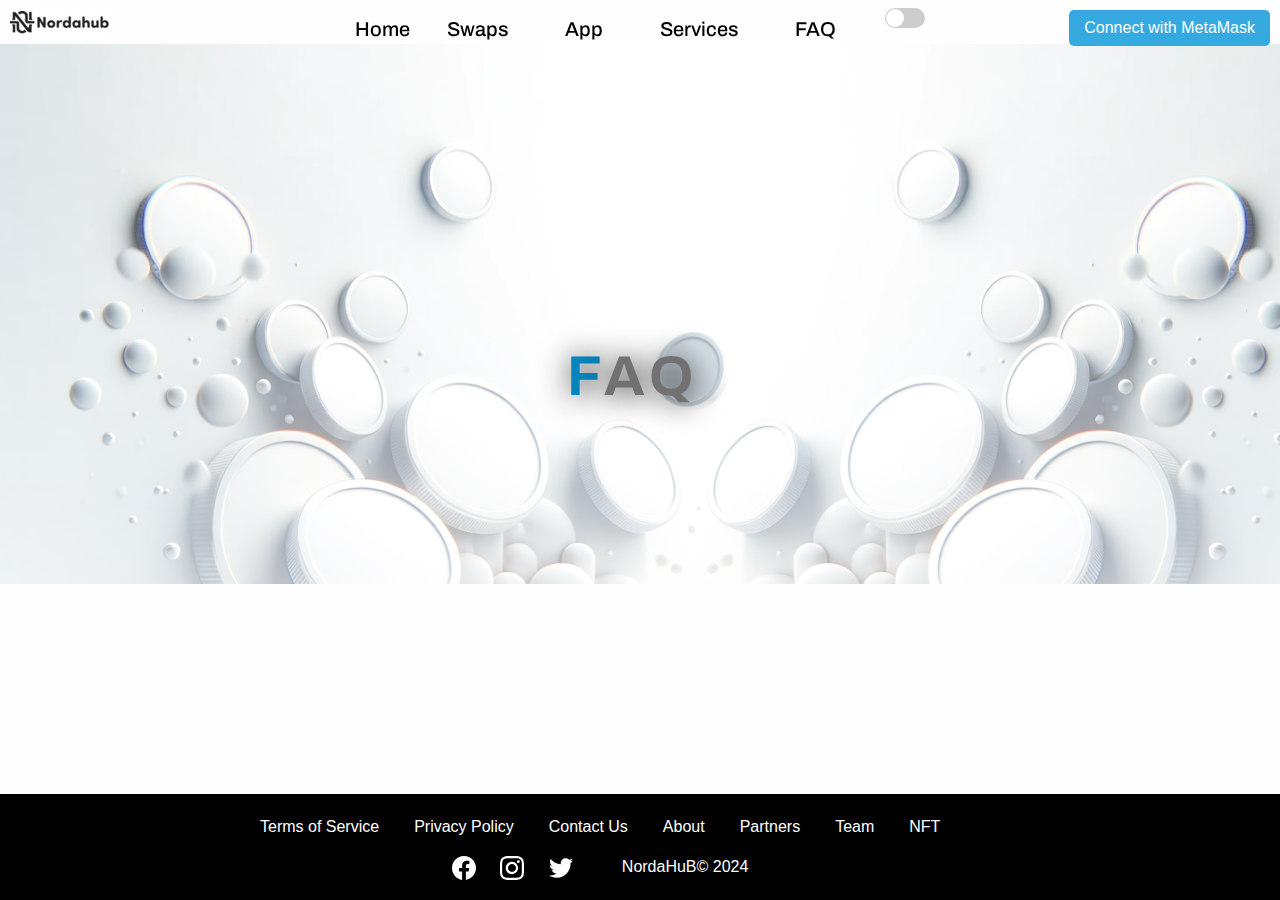
==== commit 3da69f9a: "Add files via upload" ====
--- a/FAQ.html
+++ b/FAQ.html
@@ -39,9 +39,6 @@
           </li>
           <li class="list-item-container menuitem">
             <a class="link-text menu-link" href="app.html">App</a>
-          </li>
-          <li class="list-item-container menuitem">
-            <a class="link-text menu-link smooth-scroll" href="News.html" title="">News</a>
           </li>
           <li class="list-item-container menuitem">
             <a class="link-text menu-link smooth-scroll" href="services.html">Services</a>
